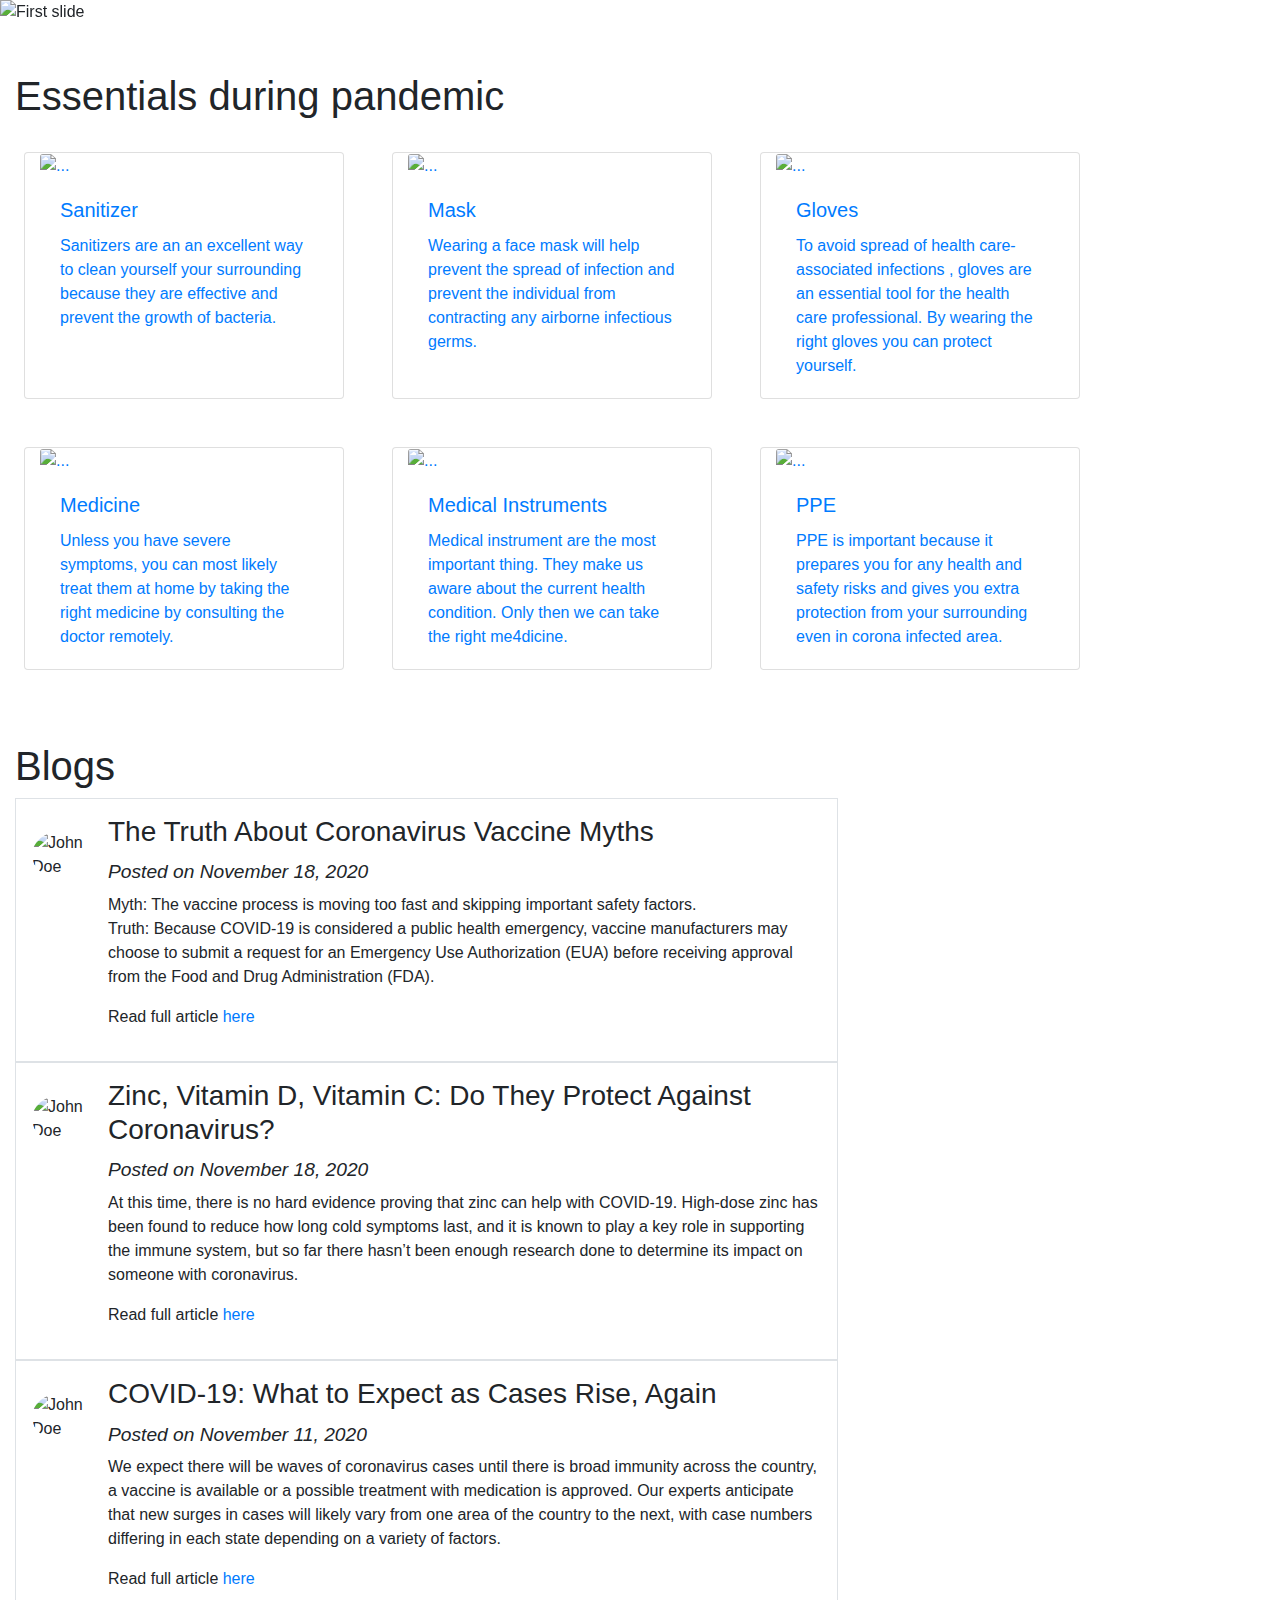
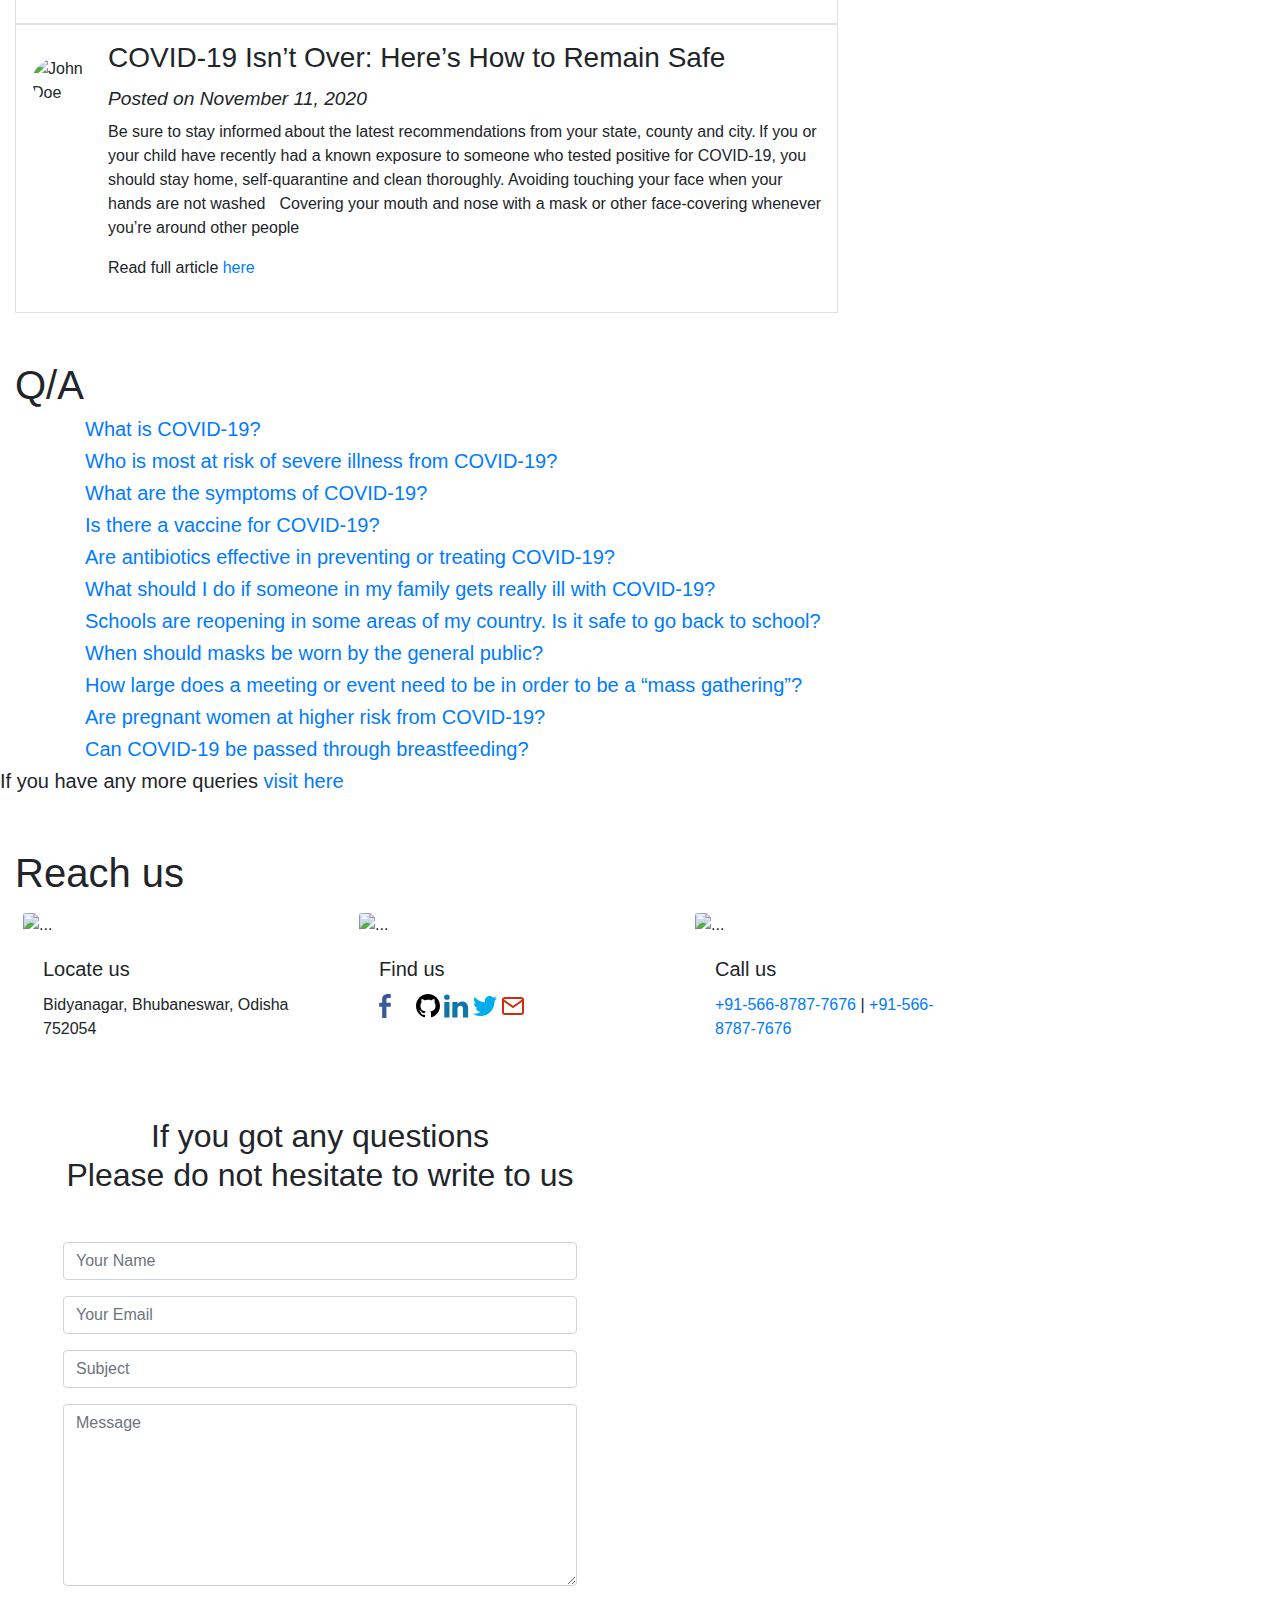
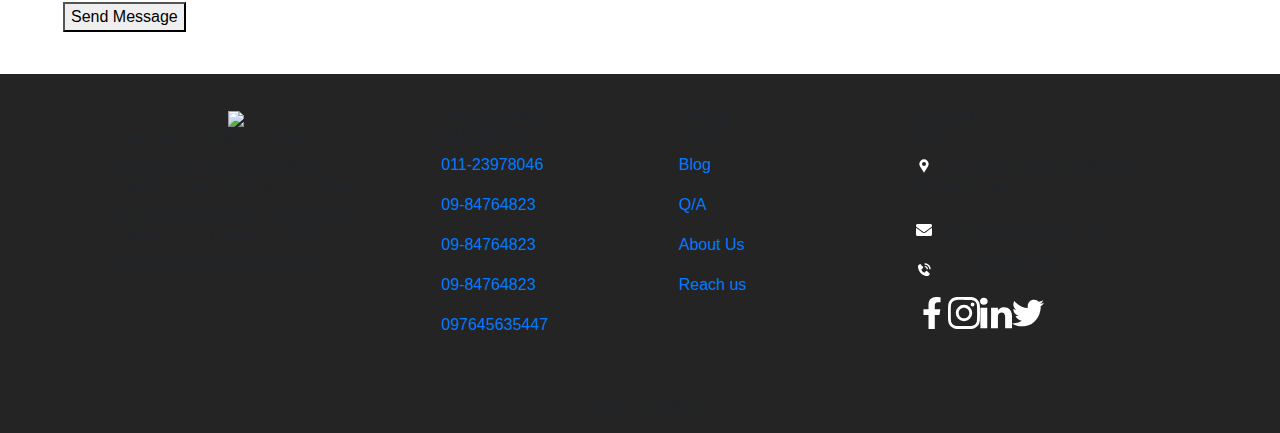
==== index.html @ f28271cd "made a few changes" ====
<!DOCTYPE html>
<html lang="en">
<head>
    <meta charset="UTF-8">
    <meta name="viewport" content="width=device-width, initial-scale=1.0">
    <title>Zenkins</title>
    <link rel="icon" href="img/titleimage.png">
    <link rel="stylesheet" href="css/style.css">
    <!-- <link rel="stylesheet" href="https://maxcdn.bootstrapcdn.com/bootstrap/3.4.1/css/bootstrap.min.css">-->
  <script src="https://ajax.googleapis.com/ajax/libs/jquery/3.5.1/jquery.min.js"></script>
  <!-- <script src="https://maxcdn.bootstrapcdn.com/bootstrap/3.4.1/js/bootstrap.min.js"></script>  -->
  <link rel="stylesheet" href="https://stackpath.bootstrapcdn.com/bootstrap/4.3.1/css/bootstrap.min.css" integrity="sha384-ggOyR0iXCbMQv3Xipma34MD+dH/1fQ784/j6cY/iJTQUOhcWr7x9JvoRxT2MZw1T" crossorigin="anonymous">
<script src="https://stackpath.bootstrapcdn.com/bootstrap/4.3.1/js/bootstrap.min.js" integrity="sha384-JjSmVgyd0p3pXB1rRibZUAYoIIy6OrQ6VrjIEaFf/nJGzIxFDsf4x0xIM+B07jRM" crossorigin="anonymous"></script>
<script src="js/app.js"></script>
<link rel="stylesheet" href="https://maxcdn.bootstrapcdn.com/font-awesome/4.5.0/css/font-awesome.min.css">
</head>
<body>
  
  <nav class="navbar navbar-expand-lg navbar-dark fixed-top">
    <div class="container">
      <a class="navbar-brand" href="index.html">
            <img src="img/logo.png" alt="">
          </a>
      <button class="navbar-toggler" type="button" data-toggle="collapse" data-target="#navbarResponsive" aria-controls="navbarResponsive" aria-expanded="false" aria-label="Toggle navigation">
            <span class="navbar-toggler-icon"></span>
          </button>
      <div class="collapse navbar-collapse" id="navbarResponsive">
        <ul class="navbar-nav ml-auto">
          
          
          
          <li class="dropdown nav-item">
            <a class="dropdown-toggle nav-link" data-toggle="dropdown" href="#">Essentials
            <span class="caret"></span></a>
            <ul class="dropdown-menu">
              <li><a href="sanitizer.html">Sanitizer</a></li>
              <li><a href="mask.html">Mask</a></li>
              <li><a href="gloves.html">Gloves</a></li>
              <li><a href="medicines.html">Medicines</a></li>
              <li><a href="instruments.html">Medical Instrument</a></li>
              <li><a href="ppe.html">PPE Kit</a></li>
            </ul>
          </li>
          <li class="nav-item">
            <a class="nav-link" href="index.html#blog">Blogs</a>
          </li>
          <li class="nav-item">
            <a class="nav-link" href="index.html#qna">Q/A</a>
          </li>
          <li class="nav-item ">
            <a class="nav-link" href="about.html">About us
                  
            </a>
          </li>
          <li class="nav-item">
            <a class="nav-link" href="index.html#reachus">Reach us</a>
          </li>
        </ul>
      </div>
    </div>
  </nav>

    <section class="">
        
        <div id="carouselExampleIndicators" class="carousel slide" data-ride="carousel">
            <ol class="carousel-indicators">
              <li data-target="#carouselExampleIndicators" data-slide-to="0" class="active"></li>
              <li data-target="#carouselExampleIndicators" data-slide-to="1"></li>
              <li data-target="#carouselExampleIndicators" data-slide-to="2"></li>
            </ol>
            <div class="carousel-inner">
              <div class="carousel-item active">
                <img class="d-block w-100" src="img/banner1.jpg" alt="First slide">
               
              </div>
              <div class="carousel-item">
                <img class="d-block w-100" src="img/banner2.jpg" alt="Second slide">
               
              </div>
              <div class="carousel-item">
                <img class="d-block w-100" src="img/banner3.jpg" alt="Third slide">
               
              </div>
            </div>
            <a class="carousel-control-prev" href="#carouselExampleIndicators" role="button" data-slide="prev">
              <span class="carousel-control-prev-icon" aria-hidden="true"></span>
              <span class="sr-only">Previous</span>
            </a>
            <a class="carousel-control-next" href="#carouselExampleIndicators" role="button" data-slide="next">
              <span class="carousel-control-next-icon" aria-hidden="true"></span>
              <span class="sr-only">Next</span>
            </a>
          </div></section>

          <section class=" my-5" id="essentials">
      
              
            <div class="col-xl-12">
                <h1 class="heading">Essentials during pandemic</h1>
            
            <div class="row">
              
        <div class="card col-xl-3 col-xs-4 col-md-4 col-lg-3 m-4">
          <a href="sanitizer.html">
          <img
            src="img/sanitizer.jpg"
            class="card-img-top"
            alt="..."
          />
          <div class="card-body">
            <h5 class="card-title">Sanitizer</h5>
            <p class="card-text">
             Sanitizers are an an excellent way to clean yourself  your surrounding because they are effective and prevent the growth of bacteria. 
            </p>
          </div>
        </a>
        </div>
        <div class="card col-xl-3 col-xs-4 col-md-4 col-lg-3 m-4">
          <a href="mask.html">
          <img
            src="img/mask.jpg"
            class="card-img-top"
            alt="..."
          />
          <div class="card-body">
            <h5 class="card-title">Mask</h5>
            <p class="card-text">
              Wearing a face mask will help prevent the spread of infection and prevent the individual from contracting any airborne infectious germs. 
            </p>
          </div>
        </a>
        </div>
        <div class="card col-xl-3 col-xs-4 col-md-4 col-lg-3  m-4">
          <a href="gloves.html">
          <img
            src="img/gloves.jpg"
            class="card-img-top"
            alt="..."
          />
          <div class="card-body">
            <h5 class="card-title">Gloves</h5>
            <p class="card-text">
              To avoid spread of health care-associated infections , gloves are an essential tool for the health care professional. By wearing the right gloves you can protect yourself.
            </p>
          </div>
        </a>
        </div>
        
        <div class="card col-xl-3 col-xs-4 col-md-4 col-lg-3 m-4">
          <a href="medicines.html">
          <img
            src="img/medicines.png"
            class="card-img-top"
            alt="..."
          />
          <div class="card-body">
            <h5 class="card-title">Medicine</h5>
            <p class="card-text">
              Unless you have severe symptoms, you can most likely treat them at home by taking the right medicine by consulting the doctor remotely.
            </p>
          </div>
        </a>
        </div> 
        <div class="card col-xl-3 col-xs-4 col-md-4 col-lg-3 m-4">
          <a href="instruments.html">
          <img
            src="img/instrument.jpg"
            class="card-img-top"
            alt="..."
          />
          <div class="card-body">
            <h5 class="card-title">Medical Instruments</h5>
            <p class="card-text">
            Medical instrument are the most important thing. They make us aware about the current health condition. Only then we can take the right me4dicine.
            </p>
          </div>
        </a>
        </div>
        <div class="card col-xl-3 col-xs-4 col-md-4 col-lg-3 m-4">
          <a href="ppe.html">
          <img
            src="img/ppe.jpg"
            class="card-img-top"
            alt="..."
          />
          <div class="card-body">
            <h5 class="card-title">PPE</h5>
            <p class="card-text">
              PPE is important because it prepares you for any health and safety risks and gives you extra protection from your surrounding even in corona infected area.
            </p>
          </div>
        </a>
        </div>



</div>

    </div>
</section>

<section class="mt-5 mb-5" id="blog">
  <div class="col-xl-12">
    <h1 class="heading">Blogs</h1>

<div class="row">
       <div class="col-xl-8  gapp">
        <div class="media border p-3">
          <img src="img/blog1.jpg" alt="John Doe" class="mr-3 mt-3 rounded-circle" style="width:60px;">
          <div class="media-body">
            <h3>The Truth About Coronavirus Vaccine Myths</h3>
            <h4> <small><i>Posted on November 18, 2020</i></small></h4>
            <p>Myth: The vaccine process is moving too fast and skipping important safety factors. <br>

              Truth: Because COVID-19 is considered a public health emergency, vaccine manufacturers may choose to submit a request for an Emergency Use Authorization (EUA) before receiving approval from the Food and Drug Administration (FDA). </p> 
            <p>Read full article <a class="visithere" href="https://www.adventhealth.com/coronavirus-resource-hub/blog/truth-about-coronavirus-vaccine-myths" target="_blank" > here</a></p>
          </div>
        </div>
       </div>
       <div class="col-xl-8  gapp">
        <div class="media border p-3">
          <img src="img/blog2.jpg" alt="John Doe" class="mr-3 mt-3 rounded-circle" style="width:60px;">
          <div class="media-body">
            <h3>Zinc, Vitamin D, Vitamin C: Do They Protect Against Coronavirus?</h3>
            <h4> <small><i>Posted on November 18, 2020</i></small></h4>
            <p>At this time, there is no hard evidence proving that zinc can help with COVID-19. High-dose zinc has been found to reduce how long cold symptoms last, and it is known to play a key role in supporting the immune system, but so far there hasn’t been enough research done to determine its impact on someone with coronavirus.  </p>
            <p>Read full article <a class="visithere" href="https://www.adventhealth.com/coronavirus-resource-hub/blog/zinc-vitamin-d-vitamin-c-do-they-protect-against-coronavirus" target="_blank" > here</a></p>
          </div>
        </div>
       </div>
       
       <div class="col-xl-8  gapp">
        <div class="media border p-3">
          <img src="img/blog3.jpg" alt="John Doe" class="mr-3 mt-3 rounded-circle" style="width:60px;">
          <div class="media-body">
            <h3>COVID-19: What to Expect as Cases Rise, Again</h3>
            <h4> <small><i>Posted on November 11, 2020</i></small></h4>
            <p>We expect there will be waves of coronavirus cases until there is broad immunity across the country, a vaccine is available or a possible treatment with medication is approved. Our experts anticipate that new surges in cases will likely vary from one area of the country to the next, with case numbers differing in each state depending on a variety of factors.  </p>
            <p>Read full article <a class="visithere" href="https://www.adventhealth.com/coronavirus-resource-hub/blog/covid-19-what-expect-cases-rise-again" target="_blank" > here</a></p>
          </div>
        </div>
       </div>
       <div class="col-xl-8  gapp">
        <div class="media border p-3">
          <img src="img/blog4.jpg" alt="John Doe" class="mr-3 mt-3 rounded-circle" style="width:60px;">
          <div class="media-body">
            <h3>COVID-19 Isn’t Over: Here’s How to Remain Safe</h3>
            <h4> <small><i>Posted on November 11, 2020</i></small></h4>
            <p>Be sure to stay informed about the latest recommendations from your state, county and city. If you or your child have recently had a known exposure to someone who tested positive for COVID-19, you should stay home, self-quarantine and clean thoroughly. Avoiding touching your face when your hands are not washed    

              Covering your mouth and nose with a mask or other face-covering whenever you’re around other people   </p>
            <p>Read full article <a class="visithere" href="https://www.adventhealth.com/coronavirus-resource-hub/blog/covid-19-isnt-over-heres-how-remain-safe" target="_blank" > here</a></p>
          </div>
        </div>
       </div>
  
 
 

</div>

</div>

</section>
<section class="mt-5 mb-5 qa" id="qna">
  <div class="col-xl-12">
    <h1 class="heading">Q/A</h1>
    <div class="row">
      <div class="container">
        <div class="panel-group" id="accordion">

          <div class="panel panel-default">
            <a data-toggle="collapse" data-parent="#accordion" href="#collapse1">
            <div class="panel-heading">
              <h5 class="panel-title">
                What is COVID-19?
              </h5>
            </div>
          </a>
            <div id="collapse1" class="panel-collapse collapse in">
              <div class="panel-body"><p>COVID-19 is the disease caused by a new coronavirus called SARS-CoV-2.  WHO first learned of this new virus on 31 December 2019, following a report of a cluster of cases of ‘viral pneumonia’ in Wuhan, People’s Republic of China.</p></div>
            </div>
          </div>

          <div class="panel panel-default">
            <a data-toggle="collapse" data-parent="#accordion" href="#collapse2">
            <div class="panel-heading">
              <h5 class="panel-title">
                Who is most at risk of severe illness from COVID-19?
              </h5>
            </div>
          </a>
            <div id="collapse2" class="panel-collapse collapse">
              <div class="panel-body"><p>People aged 60 years and over, and those with underlying medical problems like high blood pressure, heart and lung problems, diabetes, obesity or cancer, are at higher risk of developing serious illness.
                <br> However, anyone can get sick with COVID-19 and become seriously ill or die at any age. </p> </div>
            </div>
          </div>

          <div class="panel panel-default">
            <a data-toggle="collapse" data-parent="#accordion" href="#collapse3">
            <div class="panel-heading">
              <h5 class="panel-title">
                What are the symptoms of COVID-19?
              </h5>
            </div>
          </a>
            <div id="collapse3" class="panel-collapse collapse">
              <div class="panel-body"><p>The most common symptoms of COVID-19 are:Fever,Dry cough and Fatigue </p> 
                <p>  Other symptoms that are less common and may affect some patients include:
                Loss of taste or smell, 
                Nasal congestion, 
                Conjunctivitis (also known as red eyes), 
                Sore throat, 
                Headache, 
                Muscle or joint pain, 
                Different types of skin rash, 
                Nausea or vomiting, 
                Diarrhea, 
                Chills or dizziness. </p> 
                <p>  Symptoms of severe COVID‐19 disease include:
                 Shortness of breath,
                Loss of appetite,
                Confusion,
                Persistent pain or pressure in the chest,
                High temperature (above 38 °C).</p> 
                <p> People of all ages who experience fever and/or cough associated with difficulty breathing or shortness of breath, chest pain or pressure, or loss of speech or movement should seek medical care immediately. If possible, call your health care provider, hotline or health facility first, so you can be directed to the right clinic.</p></div>
            </div>
          </div>

          <div class="panel panel-default">
            <a data-toggle="collapse" data-parent="#accordion" href="#collapse4">
            <div class="panel-heading">
              <h5 class="panel-title">
                Is there a vaccine for COVID-19?

              </h5>
            </div>
          </a>
            <div id="collapse4" class="panel-collapse collapse">
              <div class="panel-body"><p>Not yet. Many potential vaccines for COVID-19 are being studied, and several large clinical trials may report results
                 later this year. If a vaccine is proven safe and effective, it must be approved by national regulators, manufactured, and distributed.
                  WHO is working with partners around the world to help coordinate key steps in this process. WHO is working through the ACT-Accelerator to facilitate equitable access to a safe and effective vaccine for the billions of people who will need it, once it is available.</p></div>
            </div>
          </div>

          <div class="panel panel-default">
            <a data-toggle="collapse" data-parent="#accordion" href="#collapse5">
            <div class="panel-heading">
              <h5 class="panel-title">
                Are antibiotics effective in preventing or treating COVID-19?
              </h5>
            </div>
          </a>
            <div id="collapse5" class="panel-collapse collapse">
              <div class="panel-body">  <p>Antibiotics do not work against viruses; they only work on bacterial infections.
                 COVID-19 is caused by a virus, so antibiotics do not work. Antibiotics should not be used as a means of prevention or treatment of COVID-19.</p> 

               <p>In hospitals, physicians will sometimes use antibiotics to prevent or treat secondary bacterial infections which can be
                  a complication of COVID-19 in severely ill patients. They should only be used as directed by a physician to treat a bacterial infection.</p></div>
            </div>
          </div>

          <div class="panel panel-default">
            <a data-toggle="collapse" data-parent="#accordion" href="#collapse6">
            <div class="panel-heading">
              <h5 class="panel-title">
                What should I do if someone in my family gets really ill with COVID-19?
              </h5>
            </div>
          </a>
            <div id="collapse6" class="panel-collapse collapse">
              <div class="panel-body"><p>
                Seek medical care, if members of your family get seriously ill.  If possible, either you or an adult should phone the local or national COVID-19 
                emergency number for advice on where and how you could get care. If your family member is confirmed as having COVID-19, you must be prepared that
                 you and other known contacts will need to monitor your symptoms,
                 and continue to self-quarantine for 14 days, even if you feel healthy.
              </p></div>
            </div>
          </div>

          <div class="panel panel-default">
            <a data-toggle="collapse" data-parent="#accordion" href="#collapse11">
            <div class="panel-heading">
              <h5 class="panel-title">
                Schools are reopening in some areas of my country. Is it safe to go back to school?
              </h5>
            </div>
          </a>
            <div id="collapse11" class="panel-collapse collapse">
              <div class="panel-body"><p>
                A decision to reopen schools in every country and area is made based on careful assessment of the situation, with consensus among all the key parties involved, including the health and education policy-makers, teachers and other school staff, parents and health and community workers. In addition, the reopening of schools are carefully planned and prepared, with all necessary measures in place to protect the safety and health of everyone in the school community. </p>

                <p>Therefore, if your school reopens, you should feel assured it is safe for you to go back to school – provided that you strictly follow the guidelines and rules that will be provided by your school. </p>

                  <p>Of course, if you have any concerns with going back to school, do not hesitate to speak out to your teachers and parents or guardians. 
              </p></div>
            </div>
          </div>
          <div class="panel panel-default">
            <a data-toggle="collapse" data-parent="#accordion" href="#collapse7">
            <div class="panel-heading">
              <h5 class="panel-title">
                When should masks be worn by the general public?
              </h5>
            </div>
          </a>
            <div id="collapse7" class="panel-collapse collapse">
              <div class="panel-body"><p>Within wider environments where the virus is spreading, masks should be worn by the general public in settings where it is not possible to maintain at least 1 meter from others. Examples of these settings include indoor locations that are crowded and have poor ventilation, public transport and places of high population density – among others. </p>
              </div>
            </div>
          </div>
          <div class="panel panel-default">
            <a data-toggle="collapse" data-parent="#accordion" href="#collapse8">
            <div class="panel-heading">
              <h5 class="panel-title">
                How large does a meeting or event need to be in order to be a “mass gathering”?
              </h5>
            </div>
          </a>
            <div id="collapse8" class="panel-collapse collapse">
              <div class="panel-body"><p>High profile international sporting events such as the Olympics or World Cups as well as international religious
                 events such as the Hajj count as mass gatherings. However, lower profile conferences and events can also meet WHO’s definition of a mass 
                 gathering. An event counts as a “mass gatherings” if the number of people it brings together is so large that it has the potential to 
                 strain the planning and response resources of the health system in the community where it takes place. You need to consider the location 
                 and duration of the event as well as the number of participants. For example, if the event takes place over several days in a small island 
                 state where the capacity of the health system is quite limited then even an event with just a few thousand participants could place a big 
                 strain on the health system and then be considered a “mass gathering” event. Conversely, if the event is held in a big city in a country 
                 with a large, well-resourced health system and lasts just a few hours, the event may not constitute a “mass gathering” event. </p></div>
            </div>
          </div>
          <div class="panel panel-default">
            <a data-toggle="collapse" data-parent="#accordion" href="#collapse9">
            <div class="panel-heading">
              <h5 class="panel-title">
                Are pregnant women at higher risk from COVID-19?
              </h5>
            </div>
          </a>
            <div id="collapse9" class="panel-collapse collapse">
              <div class="panel-body"><p> Pregnant women or recently pregnant women who are  older, overweight, and have pre-existing medical conditions such as hypertension and diabetes seem to have an increased  risk of developing severe COVID-19. When pregnant women develop severe disease, they also seem to more often require care in intensive care units than non-pregnant women of reproductive age.</p></div>
            </div>
          </div>
          <div class="panel panel-default">
            <a data-toggle="collapse" data-parent="#accordion" href="#collapse10">
            <div class="panel-heading">
              <h5 class="panel-title">
                Can COVID-19 be passed through breastfeeding?

              </h5>
            </div>
          </a>
            <div id="collapse10" class="panel-collapse collapse">
              <div class="panel-body"><p>Transmission of active COVID-19 (virus that can cause infection) through breast milk and breastfeeding has not been detected to date. There is no reason to avoid or stop breastfeeding.</p></div>
            </div>
          </div>




        </div> 
      </div>
      <h5>If you have any more queries <a class="visithere" href="https://www.who.int/emergencies/diseases/novel-coronavirus-2019/question-and-answers-hub" target="_blank">visit here</a></h5>
    </div>
</div>

</section>
<section class="mt-5 mb-5" id="reachus">
  <div class="col-xl-12">
    <h1 class="heading">Reach us</h1>

<div class="row">
       
  <div class=" col-xl-3 col-xs-4 col-md-4 col-lg-3 m-2">
   
    <img
    src="img/map.png"
    class="card-img-top"
    alt="..."
  />
    <div class="card-body">
      <h5 class="card-title">Locate us</h5>
      <p class="card-text">
        Bidyanagar,  Bhubaneswar, Odisha 752054
      </p>
    </div>
  
  </div>
  <div class="col-xl-3 col-xs-4 col-md-4 col-lg-3 m-2">
    
    <img
      src="img/network.png"
      class="card-img-top"
      alt="..."
    />
    <div class="card-body ">
      <h5 class="card-title">Find us</h5>
      <p class="card-text social ">
      <a href=""> <svg xmlns="http://www.w3.org/2000/svg" xmlns:xlink="http://www.w3.org/1999/xlink" aria-hidden="true" focusable="false" width="0.75em" height="1.5em" style="-ms-transform: rotate(360deg); -webkit-transform: rotate(360deg); transform: rotate(360deg);" preserveAspectRatio="xMidYMid meet" viewBox="0 0 486.037 1000"><path d="M124.074 1000V530.771H0V361.826h124.074V217.525C124.074 104.132 197.365 0 366.243 0C434.619 0 485.18 6.555 485.18 6.555l-3.984 157.766s-51.564-.502-107.833-.502c-60.9 0-70.657 28.065-70.657 74.646v123.361h183.331l-7.977 168.945H302.706V1000H124.074" fill="#3b5998"/></svg>
       <a href=""><svg xmlns="http://www.w3.org/2000/svg" xmlns:xlink="http://www.w3.org/1999/xlink" aria-hidden="true" focusable="false" width="1em" height="1em" style="-ms-transform: rotate(360deg); -webkit-transform: rotate(360deg); transform: rotate(360deg);" preserveAspectRatio="xMidYMid meet" viewBox="0 0 24 24"><path d="M17.472 14.382c-.297-.149-1.758-.867-2.03-.967c-.273-.099-.471-.148-.67.15c-.197.297-.767.966-.94 1.164c-.173.199-.347.223-.644.075c-.297-.15-1.255-.463-2.39-1.475c-.883-.788-1.48-1.761-1.653-2.059c-.173-.297-.018-.458.13-.606c.134-.133.298-.347.446-.52c.149-.174.198-.298.298-.497c.099-.198.05-.371-.025-.52c-.075-.149-.669-1.612-.916-2.207c-.242-.579-.487-.5-.669-.51a12.8 12.8 0 0 0-.57-.01c-.198 0-.52.074-.792.372c-.272.297-1.04 1.016-1.04 2.479c0 1.462 1.065 2.875 1.213 3.074c.149.198 2.096 3.2 5.077 4.487c.709.306 1.262.489 1.694.625c.712.227 1.36.195 1.871.118c.571-.085 1.758-.719 2.006-1.413c.248-.694.248-1.289.173-1.413c-.074-.124-.272-.198-.57-.347m-5.421 7.403h-.004a9.87 9.87 0 0 1-5.031-1.378l-.361-.214l-3.741.982l.998-3.648l-.235-.374a9.86 9.86 0 0 1-1.51-5.26c.001-5.45 4.436-9.884 9.888-9.884c2.64 0 5.122 1.03 6.988 2.898a9.825 9.825 0 0 1 2.893 6.994c-.003 5.45-4.437 9.884-9.885 9.884m8.413-18.297A11.815 11.815 0 0 0 12.05 0C5.495 0 .16 5.335.157 11.892c0 2.096.547 4.142 1.588 5.945L.057 24l6.305-1.654a11.882 11.882 0 0 0 5.683 1.448h.005c6.554 0 11.89-5.335 11.893-11.893a11.821 11.821 0 0 0-3.48-8.413z" fill="white"/></svg></a> </a>
       <a href=""> <svg xmlns="http://www.w3.org/2000/svg" xmlns:xlink="http://www.w3.org/1999/xlink" aria-hidden="true" focusable="false" width="1.5em" height="1.5em" style="-ms-transform: rotate(360deg); -webkit-transform: rotate(360deg); transform: rotate(360deg);" preserveAspectRatio="xMidYMid meet" viewBox="0 0 64 64"><path fill="black" d="M32 0C14 0 0 14 0 32c0 21 19 30 22 30c2 0 2-1 2-2v-5c-7 2-10-2-11-5c0 0 0-1-2-3c-1-1-5-3-1-3c3 0 5 4 5 4c3 4 7 3 9 2c0-2 2-4 2-4c-8-1-14-4-14-15c0-4 1-7 3-9c0 0-2-4 0-9c0 0 5 0 9 4c3-2 13-2 16 0c4-4 9-4 9-4c2 7 0 9 0 9c2 2 3 5 3 9c0 11-7 14-14 15c1 1 2 3 2 6v8c0 1 0 2 2 2c3 0 22-9 22-30C64 14 50 0 32 0z"/></svg></a> 
       <a href=""> <svg xmlns="http://www.w3.org/2000/svg" xmlns:xlink="http://www.w3.org/1999/xlink" aria-hidden="true" focusable="false" width="1.51em" height="1.5em" style="-ms-transform: rotate(360deg); -webkit-transform: rotate(360deg); transform: rotate(360deg);" preserveAspectRatio="xMidYMid meet" viewBox="0 0 1046.16 1000"><path d="M237.485 1000V325.301H13.229V1000h224.256zM125.386 233.127c78.202 0 126.879-51.809 126.879-116.553C250.808 50.37 203.591-.001 126.87-.001C50.161-.001-.002 50.371-.002 116.574c0 64.747 48.665 116.553 123.924 116.553h1.457zM361.61 1000h224.256V623.215c0-20.165 1.457-40.309 7.379-54.724c16.212-40.289 53.111-82.017 115.06-82.017c81.149 0 113.613 61.872 113.613 152.572v360.949h224.242V613.129c0-207.241-110.636-303.668-258.183-303.668c-120.977 0-174.094 67.622-203.603 113.679h1.497v-97.853H361.615c2.943 63.31 0 674.699 0 674.699z" fill="#0e76a8"/></svg></a> 
       <a href=""><svg xmlns="http://www.w3.org/2000/svg" xmlns:xlink="http://www.w3.org/1999/xlink" aria-hidden="true" focusable="false" width="1.5em" height="1.5em" style="-ms-transform: rotate(360deg); -webkit-transform: rotate(360deg); transform: rotate(360deg);" preserveAspectRatio="xMidYMid meet" viewBox="0 0 1200 1200"><path d="M1200 216.995c-8.026 16.946-22.966 38.351-44.816 64.214s-48.828 48.606-80.937 68.227c.893 7.136 1.562 13.824 2.007 20.067c3.463 96.12-19.561 195.847-51.505 278.93c-61.918 154.473-156.795 278.795-292.308 363.21c-141.314 81.058-305.892 98.298-457.525 83.612C174.25 1083.694 75.033 1050.822 0 988.901c137.233 16.404 265.305-30.28 366.555-105.687c-112.472 2.847-194.191-78.514-232.775-172.575c17.393 4.559 35.588 4.009 52.174 2.677c20.416-1.918 39.796-3.833 58.863-8.026c-71.717-23.139-134.469-65.675-167.224-129.767c-19.213-40.61-27.888-79.282-28.093-123.077c33.605 17.693 74.028 34.937 111.037 33.444c-55.892-47.347-100.7-107.857-109.03-177.258c-5.259-57.866 9.221-110.688 30.101-159.866c83.607 91.885 177.415 167.502 285.618 214.047c73.998 30.302 147.786 46.507 224.081 46.822c-8.807-68.145-1.959-134.05 30.101-189.967c37.73-60.118 92.778-94.998 154.516-112.375c88.337-22.652 174.496 9.345 228.763 70.903c58.521-6.321 114.58-32.283 159.197-58.863c-18.958 57.41-55.874 114.492-109.699 141.806c51.247-9.488 100.149-24.659 145.815-44.144z" fill="#00acee"/></svg></a>  
       <a href=""><svg xmlns="http://www.w3.org/2000/svg" xmlns:xlink="http://www.w3.org/1999/xlink" aria-hidden="true" focusable="false" width="1.5em" height="1.5em" style="-ms-transform: rotate(360deg); -webkit-transform: rotate(360deg); transform: rotate(360deg);" preserveAspectRatio="xMidYMid meet" viewBox="0 0 24 24"><g fill="none" stroke="#CB2D0D" stroke-width="2" stroke-linecap="round" stroke-linejoin="round"><path d="M4 4h16c1.1 0 2 .9 2 2v12c0 1.1-.9 2-2 2H4c-1.1 0-2-.9-2-2V6c0-1.1.9-2 2-2z"/><path d="M22 6l-10 7L2 6"/></g></svg></a>  
      </p>
    </div>
 
  </div>
 
 
  <div class="col-xl-3 col-xs-4 col-md-4 col-lg-3 m-2">

    <img
      src="img/call.png"
      class="card-img-top"
      alt="..."
    />
    <div class="card-body">
      <h5 class="card-title">Call us</h5>
      <p class="card-text text-align-center">
       <a href="tel:5551234567" class="visithere">+91-566-8787-7676</a> | <a href="tel:5551234567" class="visithere">+91-566-8787-7676</a> 
      </p>
    </div>

  </div>
</div>

</div>

</section>
<section style="overflow: hidden;  ">
  <div class="col-xl-12">  
<div class="container-fluid px-0">
  <div class="row d-flex block-9  mb-0">
    <div class="col-md-12 mb-md-0 col-lg-6 justify-content-left mx-0">
     
      <form action="#" class=" pr-5 pl-5  contact-form">
        <h2 class="text-center mb-5">If you got any questions <br>Please do not hesitate to write to us</h2>
      <div class="form-group">
        <input type="text" class="form-control" placeholder="Your Name">
      </div>
      <div class="form-group">
        <input type="text" class="form-control" placeholder="Your Email">
      </div>
      <div class="form-group">
        <input type="text" class="form-control" placeholder="Subject">
      </div>
      <div class="form-group">
        <textarea name="" id="" cols="30" rows="7" class="form-control" placeholder="Message"></textarea>
      </div>
      <div class="form-group">
        <button class="mybut" type="submit" class="btn button py-3 px-5"> Send Message</button>
      </div>
    </form>
    </div> 
    <div class="col-md-12 col-lg-6 align-self-stretch justify-content-right">
      <div id="map"><iframe src="https://www.google.com/maps/embed?pb=!1m18!1m12!1m3!1d3743.953205412001!2d85.73360411478023!3d20.219265486442463!2m3!1f0!2f0!3f0!3m2!1i1024!2i768!4f13.1!3m3!1m2!1s0x3a19a8fa59ac3c81%3A0xc81fc475faa77274!2sC.%20V.%20Raman%20Global%20University!5e0!3m2!1sen!2sin!4v1606483684934!5m2!1sen!2sin" width="670" height="550" frameborder="0" style="border:0;" allowfullscreen="" aria-hidden="false" tabindex="0"></iframe></div>
     </div>
     </div>
       
       
     
</div>
</div>
  </section>
        <footer class="myfooter pt-3" style="background-color: #242424;">
        
          
            <!-- Footer Links -->
          <div class="container text-center text-md-left">
        
            <!-- Grid row -->
            <div class="row mt-3">
        
              <!-- Grid column -->
              <div class="col-md-3 col-lg-4 col-xl-3 mx-auto mb-4">
                <!-- Content -->
                <div style="text-align: center;"><img src="img/logo.png" style="height: 80px;"></div>
                <p>Lorem ipsum dolor sit amet consectetur, adipisicing elit. Ea doloribus libero quas illo, provident hic nam esse dolore a quibusdam, dolorem error facere sit similique quaerat ullam officia eaque in?</p>
        
              </div>
              <!-- Grid column -->
        
              <!-- Grid column -->
              <div class="col-md-2 col-lg-2 col-xl-2 mx-auto mb-4">
        
                <!-- Links -->
                <h6 class="text-uppercase font-weight-bold">Emergency <br> Numbers</h6>
         
                <p>
                  <a href="tel:011-23978046" title="corona helpline">011-23978046</a>
                  <p>
                    <a href="09-84764823" title="helpline">09-84764823</a> 
                 </p>
                 <p>
                  <a href="09-84764823" title="helpline">09-84764823</a> 
               </p>
               
                <p>
                  <a href="09-84764823" title="helpline">09-84764823</a> 
               </p>
                <p>
                  <a href="tel:097645635447" title="corona helpline">097645635447</a>    
              </p>
        
              </div>
              <!-- Grid column -->
        
              <!-- Grid column -->
              <div class="col-md-3 col-lg-2 col-xl-2 mx-auto mb-4">
        
                <!-- Links -->
                <h6 class="text-uppercase font-weight-bold"> Quick <br> Links   </h6>
               
               
                <p>
                  <a href="index.html#blog">Blog</a>
                </p>
                
                <p>
                  <a href="index.html#qna"> Q/A</a>
                </p>
                
                <p>
                  <a href="about.html">About Us</a>
                </p>
                <p>
                  <a href="index.html#reachus">Reach us</a>
                </p>
              </div>
              <!-- Grid column -->
        
              <!-- Grid column -->
              <div class="col-md-4 col-lg-3 col-xl-3 mx-auto mb-md-0 mb-4">
        
                <!-- Links -->
                <h6 class="text-uppercase font-weight-bold">Reach <br> Us</h6>
               
                <p>
                  <span class=" mr-0"><svg xmlns="http://www.w3.org/2000/svg" xmlns:xlink="http://www.w3.org/1999/xlink" aria-hidden="true" focusable="false" width="1em" height="1em" style="-ms-transform: rotate(360deg); -webkit-transform: rotate(360deg); transform: rotate(360deg);" preserveAspectRatio="xMidYMid meet" viewBox="0 0 24 24"><path d="M19 9A7 7 0 1 0 5 9c0 1.387.41 2.677 1.105 3.765h-.008C8.457 16.46 12 22 12 22l5.903-9.235h-.007A6.98 6.98 0 0 0 19 9zm-7 3a3 3 0 1 1 0-6a3 3 0 0 1 0 6z" fill="white"/></svg></span> CV Raman Global University, Bhubaneswar</p>
                <p>
                  <span class="mr-2"><svg xmlns="http://www.w3.org/2000/svg" xmlns:xlink="http://www.w3.org/1999/xlink" aria-hidden="true" focusable="false" width="1em" height="1em" style="-ms-transform: rotate(360deg); -webkit-transform: rotate(360deg); transform: rotate(360deg);" preserveAspectRatio="xMidYMid meet" viewBox="0 0 512 512"><path d="M502.3 190.8c3.9-3.1 9.7-.2 9.7 4.7V400c0 26.5-21.5 48-48 48H48c-26.5 0-48-21.5-48-48V195.6c0-5 5.7-7.8 9.7-4.7c22.4 17.4 52.1 39.5 154.1 113.6c21.1 15.4 56.7 47.8 92.2 47.6c35.7.3 72-32.8 92.3-47.6c102-74.1 131.6-96.3 154-113.7zM256 320c23.2.4 56.6-29.2 73.4-41.4c132.7-96.3 142.8-104.7 173.4-128.7c5.8-4.5 9.2-11.5 9.2-18.9v-19c0-26.5-21.5-48-48-48H48C21.5 64 0 85.5 0 112v19c0 7.4 3.4 14.3 9.2 18.9c30.6 23.9 40.7 32.4 173.4 128.7c16.8 12.2 50.2 41.8 73.4 41.4z" fill="white"/></svg></span>zenkins@example.com</p>
                <p>
                  <span class=" mr-0"><svg xmlns="http://www.w3.org/2000/svg" xmlns:xlink="http://www.w3.org/1999/xlink" aria-hidden="true" focusable="false" width="1em" height="1em" style="-ms-transform: rotate(360deg); -webkit-transform: rotate(360deg); transform: rotate(360deg);" preserveAspectRatio="xMidYMid meet" viewBox="0 0 24 24"><path d="M20 10.999h2C22 5.869 18.127 2 12.99 2v2C17.052 4 20 6.943 20 10.999z" fill="white"/><path d="M13 8c2.103 0 3 .897 3 3h2c0-3.225-1.775-5-5-5v2zm3.422 5.443a1.001 1.001 0 0 0-1.391.043l-2.393 2.461c-.576-.11-1.734-.471-2.926-1.66c-1.192-1.193-1.553-2.354-1.66-2.926l2.459-2.394a1 1 0 0 0 .043-1.391L6.859 3.513a1 1 0 0 0-1.391-.087l-2.17 1.861a1 1 0 0 0-.29.649c-.015.25-.301 6.172 4.291 10.766C11.305 20.707 16.323 21 17.705 21c.202 0 .326-.006.359-.008a.992.992 0 0 0 .648-.291l1.86-2.171a1 1 0 0 0-.086-1.391l-4.064-3.696z" fill="white"/></svg></span> + 91 234 567 88</p>
               
                    <div class="d-flex socialiconss social">
                      <a href=""> <svg xmlns="http://www.w3.org/2000/svg" xmlns:xlink="http://www.w3.org/1999/xlink" aria-hidden="true" focusable="false" width="2em" height="2em" style="-ms-transform: rotate(360deg); -webkit-transform: rotate(360deg); transform: rotate(360deg);" preserveAspectRatio="xMidYMid meet" viewBox="0 0 32 32"><path d="M23.446 18l.889-5.791h-5.557V8.451c0-1.584.776-3.129 3.265-3.129h2.526V.392S22.277.001 20.085.001c-4.576 0-7.567 2.774-7.567 7.795v4.414H7.431v5.791h5.087v14h6.26v-14z" fill="white"/></svg>
                        <a href=""> <svg xmlns="http://www.w3.org/2000/svg" xmlns:xlink="http://www.w3.org/1999/xlink" aria-hidden="true" focusable="false" width="2em" height="2em" style="-ms-transform: rotate(360deg); -webkit-transform: rotate(360deg); transform: rotate(360deg);" preserveAspectRatio="xMidYMid meet" viewBox="0 0 32 32"><path d="M16 0c-4.349 0-4.891.021-6.593.093c-1.709.084-2.865.349-3.885.745a7.847 7.847 0 0 0-2.833 1.849A7.757 7.757 0 0 0 .84 5.52C.444 6.54.179 7.696.095 9.405c-.077 1.703-.093 2.244-.093 6.593s.021 4.891.093 6.593c.084 1.704.349 2.865.745 3.885a7.847 7.847 0 0 0 1.849 2.833a7.757 7.757 0 0 0 2.833 1.849c1.02.391 2.181.661 3.885.745c1.703.077 2.244.093 6.593.093s4.891-.021 6.593-.093c1.704-.084 2.865-.355 3.885-.745a7.847 7.847 0 0 0 2.833-1.849a7.716 7.716 0 0 0 1.849-2.833c.391-1.02.661-2.181.745-3.885c.077-1.703.093-2.244.093-6.593s-.021-4.891-.093-6.593c-.084-1.704-.355-2.871-.745-3.885a7.847 7.847 0 0 0-1.849-2.833A7.716 7.716 0 0 0 26.478.838c-1.02-.396-2.181-.661-3.885-.745C20.89.016 20.349 0 16 0zm0 2.88c4.271 0 4.781.021 6.469.093c1.557.073 2.405.333 2.968.553a4.989 4.989 0 0 1 1.844 1.197a4.931 4.931 0 0 1 1.192 1.839c.22.563.48 1.411.553 2.968c.072 1.688.093 2.199.093 6.469s-.021 4.781-.099 6.469c-.084 1.557-.344 2.405-.563 2.968c-.303.751-.641 1.276-1.199 1.844a5.048 5.048 0 0 1-1.844 1.192c-.556.22-1.416.48-2.979.553c-1.697.072-2.197.093-6.479.093s-4.781-.021-6.48-.099c-1.557-.084-2.416-.344-2.979-.563c-.76-.303-1.281-.641-1.839-1.199c-.563-.563-.921-1.099-1.197-1.844c-.224-.556-.48-1.416-.563-2.979c-.057-1.677-.084-2.197-.084-6.459c0-4.26.027-4.781.084-6.479c.083-1.563.339-2.421.563-2.979c.276-.761.635-1.281 1.197-1.844c.557-.557 1.079-.917 1.839-1.199c.563-.219 1.401-.479 2.964-.557c1.697-.061 2.197-.083 6.473-.083zm0 4.907A8.21 8.21 0 0 0 7.787 16A8.21 8.21 0 0 0 16 24.213A8.21 8.21 0 0 0 24.213 16A8.21 8.21 0 0 0 16 7.787zm0 13.546c-2.948 0-5.333-2.385-5.333-5.333s2.385-5.333 5.333-5.333c2.948 0 5.333 2.385 5.333 5.333S18.948 21.333 16 21.333zM26.464 7.459a1.923 1.923 0 0 1-1.923 1.921a1.919 1.919 0 1 1 0-3.838c1.057 0 1.923.86 1.923 1.917z" fill="white"/></svg></a>
                        <a href=""> <svg xmlns="http://www.w3.org/2000/svg" xmlns:xlink="http://www.w3.org/1999/xlink" aria-hidden="true" focusable="false" width="2em" height="2em" style="-ms-transform: rotate(360deg); -webkit-transform: rotate(360deg); transform: rotate(360deg);" preserveAspectRatio="xMidYMid meet" viewBox="0 0 1046.16 1000"><path d="M237.485 1000V325.301H13.229V1000h224.256zM125.386 233.127c78.202 0 126.879-51.809 126.879-116.553C250.808 50.37 203.591-.001 126.87-.001C50.161-.001-.002 50.371-.002 116.574c0 64.747 48.665 116.553 123.924 116.553h1.457zM361.61 1000h224.256V623.215c0-20.165 1.457-40.309 7.379-54.724c16.212-40.289 53.111-82.017 115.06-82.017c81.149 0 113.613 61.872 113.613 152.572v360.949h224.242V613.129c0-207.241-110.636-303.668-258.183-303.668c-120.977 0-174.094 67.622-203.603 113.679h1.497v-97.853H361.615c2.943 63.31 0 674.699 0 674.699z" fill="white"/></svg></a> 
                        <a href=""><svg xmlns="http://www.w3.org/2000/svg" xmlns:xlink="http://www.w3.org/1999/xlink" aria-hidden="true" focusable="false" width="2em" height="2em" style="-ms-transform: rotate(360deg); -webkit-transform: rotate(360deg); transform: rotate(360deg);" preserveAspectRatio="xMidYMid meet" viewBox="0 0 1200 1200"><path d="M1200 216.995c-8.026 16.946-22.966 38.351-44.816 64.214s-48.828 48.606-80.937 68.227c.893 7.136 1.562 13.824 2.007 20.067c3.463 96.12-19.561 195.847-51.505 278.93c-61.918 154.473-156.795 278.795-292.308 363.21c-141.314 81.058-305.892 98.298-457.525 83.612C174.25 1083.694 75.033 1050.822 0 988.901c137.233 16.404 265.305-30.28 366.555-105.687c-112.472 2.847-194.191-78.514-232.775-172.575c17.393 4.559 35.588 4.009 52.174 2.677c20.416-1.918 39.796-3.833 58.863-8.026c-71.717-23.139-134.469-65.675-167.224-129.767c-19.213-40.61-27.888-79.282-28.093-123.077c33.605 17.693 74.028 34.937 111.037 33.444c-55.892-47.347-100.7-107.857-109.03-177.258c-5.259-57.866 9.221-110.688 30.101-159.866c83.607 91.885 177.415 167.502 285.618 214.047c73.998 30.302 147.786 46.507 224.081 46.822c-8.807-68.145-1.959-134.05 30.101-189.967c37.73-60.118 92.778-94.998 154.516-112.375c88.337-22.652 174.496 9.345 228.763 70.903c58.521-6.321 114.58-32.283 159.197-58.863c-18.958 57.41-55.874 114.492-109.699 141.806c51.247-9.488 100.149-24.659 145.815-44.144z" fill="white"/></svg></a>  
                    </div>
                 
        
              </div>
             
        
            </div>
           
        
          </div>
          
          <div class="footer-copyright text-center py-3">© 2020 Copyright
          
          </div>
          
        
          
         
        
        </footer>
        <a  id="button"></a>
</body>
</html>
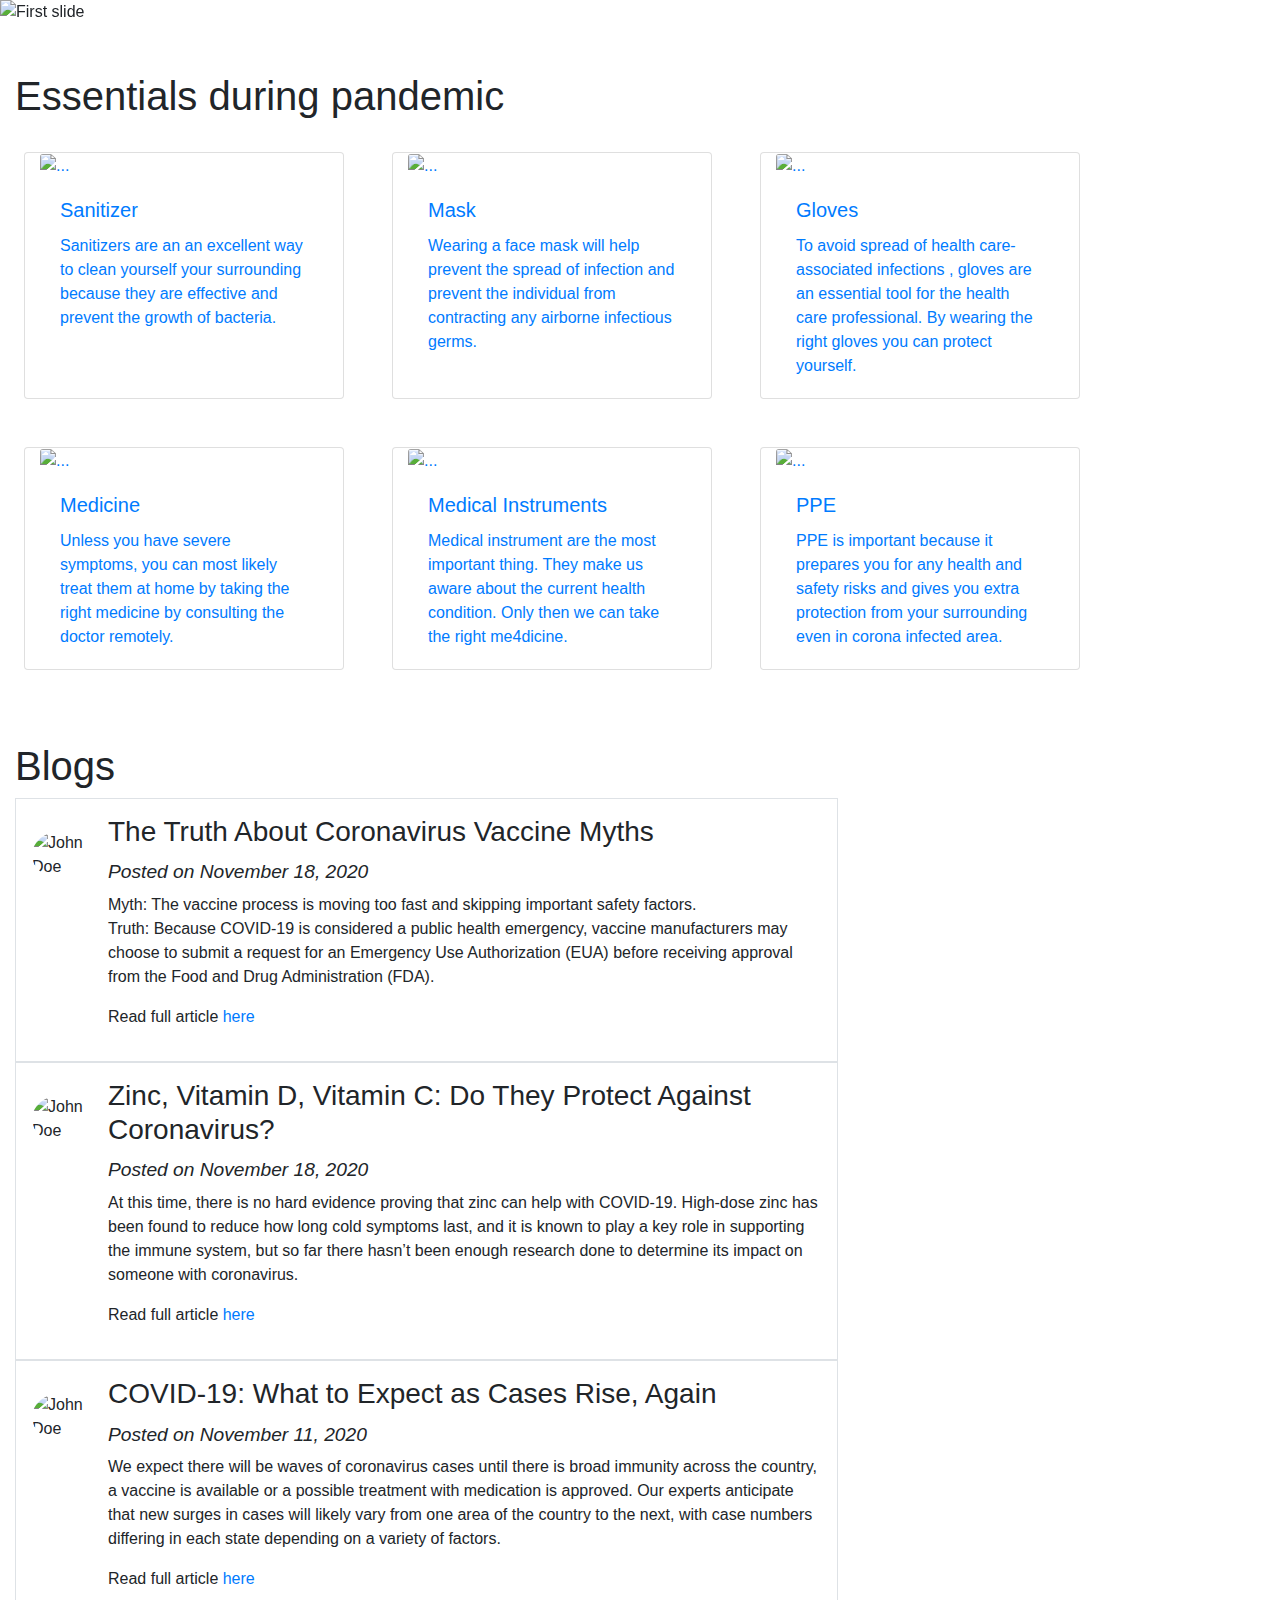
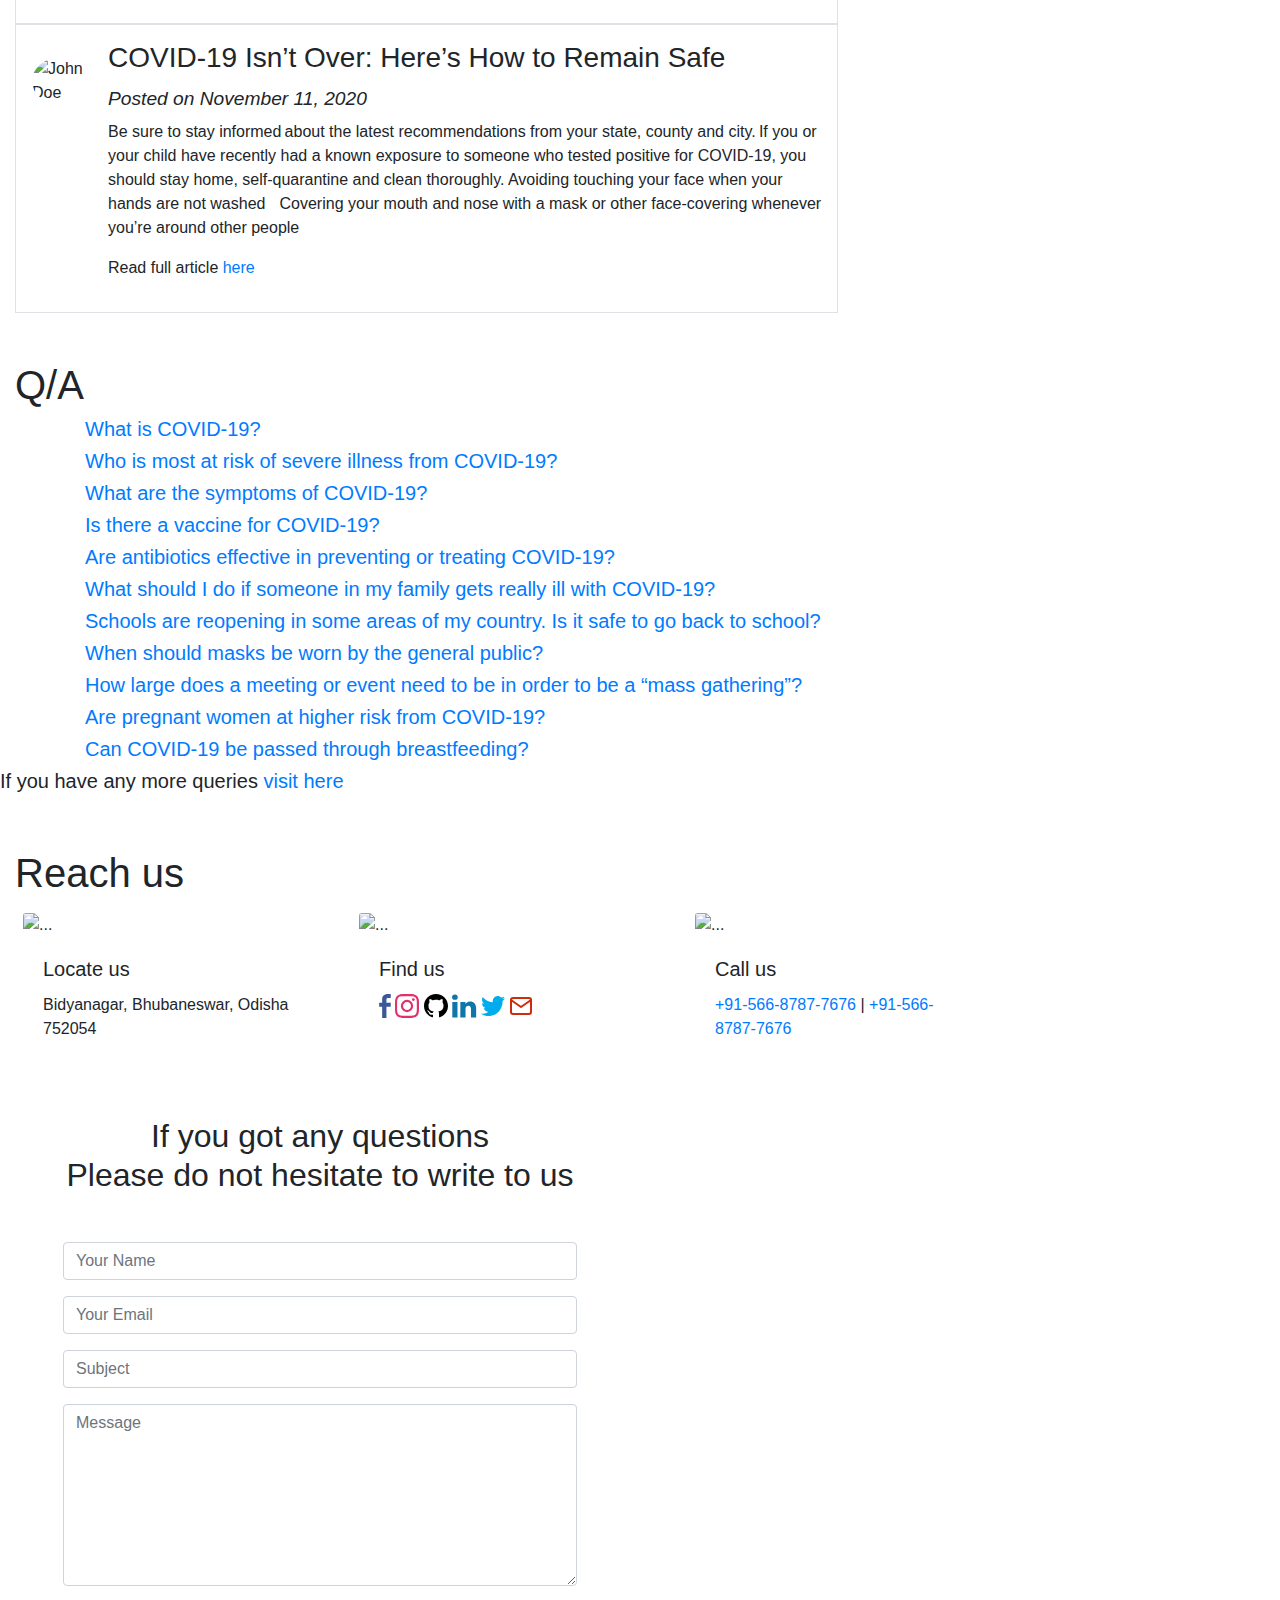
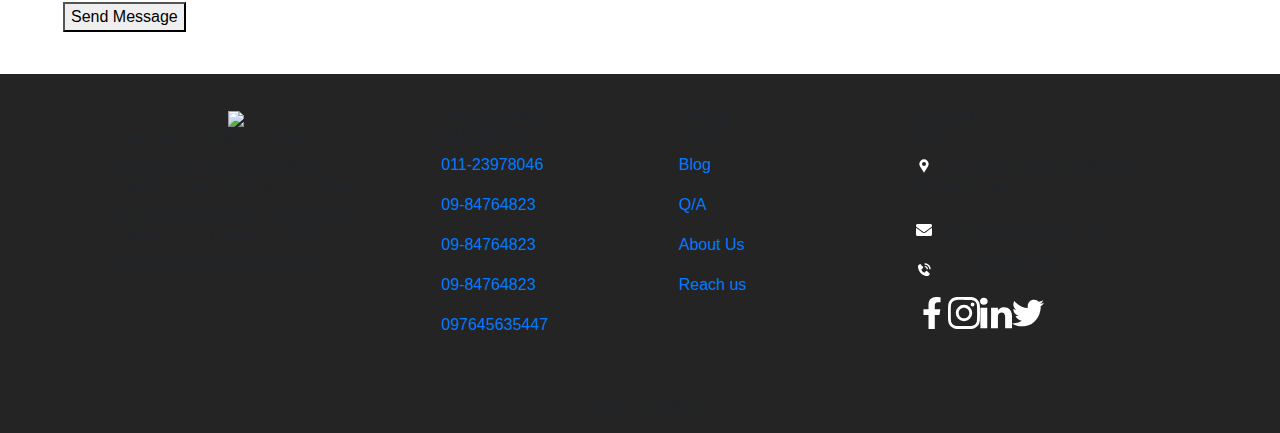
==== commit 347a5b3c: "social icon fixed" ====
--- a/index.html
+++ b/index.html
@@ -496,7 +496,7 @@
       <h5 class="card-title">Find us</h5>
       <p class="card-text social ">
       <a href=""> <svg xmlns="http://www.w3.org/2000/svg" xmlns:xlink="http://www.w3.org/1999/xlink" aria-hidden="true" focusable="false" width="0.75em" height="1.5em" style="-ms-transform: rotate(360deg); -webkit-transform: rotate(360deg); transform: rotate(360deg);" preserveAspectRatio="xMidYMid meet" viewBox="0 0 486.037 1000"><path d="M124.074 1000V530.771H0V361.826h124.074V217.525C124.074 104.132 197.365 0 366.243 0C434.619 0 485.18 6.555 485.18 6.555l-3.984 157.766s-51.564-.502-107.833-.502c-60.9 0-70.657 28.065-70.657 74.646v123.361h183.331l-7.977 168.945H302.706V1000H124.074" fill="#3b5998"/></svg>
-       <a href=""><svg xmlns="http://www.w3.org/2000/svg" xmlns:xlink="http://www.w3.org/1999/xlink" aria-hidden="true" focusable="false" width="1em" height="1em" style="-ms-transform: rotate(360deg); -webkit-transform: rotate(360deg); transform: rotate(360deg);" preserveAspectRatio="xMidYMid meet" viewBox="0 0 24 24"><path d="M17.472 14.382c-.297-.149-1.758-.867-2.03-.967c-.273-.099-.471-.148-.67.15c-.197.297-.767.966-.94 1.164c-.173.199-.347.223-.644.075c-.297-.15-1.255-.463-2.39-1.475c-.883-.788-1.48-1.761-1.653-2.059c-.173-.297-.018-.458.13-.606c.134-.133.298-.347.446-.52c.149-.174.198-.298.298-.497c.099-.198.05-.371-.025-.52c-.075-.149-.669-1.612-.916-2.207c-.242-.579-.487-.5-.669-.51a12.8 12.8 0 0 0-.57-.01c-.198 0-.52.074-.792.372c-.272.297-1.04 1.016-1.04 2.479c0 1.462 1.065 2.875 1.213 3.074c.149.198 2.096 3.2 5.077 4.487c.709.306 1.262.489 1.694.625c.712.227 1.36.195 1.871.118c.571-.085 1.758-.719 2.006-1.413c.248-.694.248-1.289.173-1.413c-.074-.124-.272-.198-.57-.347m-5.421 7.403h-.004a9.87 9.87 0 0 1-5.031-1.378l-.361-.214l-3.741.982l.998-3.648l-.235-.374a9.86 9.86 0 0 1-1.51-5.26c.001-5.45 4.436-9.884 9.888-9.884c2.64 0 5.122 1.03 6.988 2.898a9.825 9.825 0 0 1 2.893 6.994c-.003 5.45-4.437 9.884-9.885 9.884m8.413-18.297A11.815 11.815 0 0 0 12.05 0C5.495 0 .16 5.335.157 11.892c0 2.096.547 4.142 1.588 5.945L.057 24l6.305-1.654a11.882 11.882 0 0 0 5.683 1.448h.005c6.554 0 11.89-5.335 11.893-11.893a11.821 11.821 0 0 0-3.48-8.413z" fill="white"/></svg></a> </a>
+       <a href=""><svg xmlns="http://www.w3.org/2000/svg" xmlns:xlink="http://www.w3.org/1999/xlink" aria-hidden="true" focusable="false" width="1.5em" height="1.5em" style="-ms-transform: rotate(360deg); -webkit-transform: rotate(360deg); transform: rotate(360deg);" preserveAspectRatio="xMidYMid meet" viewBox="0 0 32 32"><path d="M16 0c-4.349 0-4.891.021-6.593.093c-1.709.084-2.865.349-3.885.745a7.847 7.847 0 0 0-2.833 1.849A7.757 7.757 0 0 0 .84 5.52C.444 6.54.179 7.696.095 9.405c-.077 1.703-.093 2.244-.093 6.593s.021 4.891.093 6.593c.084 1.704.349 2.865.745 3.885a7.847 7.847 0 0 0 1.849 2.833a7.757 7.757 0 0 0 2.833 1.849c1.02.391 2.181.661 3.885.745c1.703.077 2.244.093 6.593.093s4.891-.021 6.593-.093c1.704-.084 2.865-.355 3.885-.745a7.847 7.847 0 0 0 2.833-1.849a7.716 7.716 0 0 0 1.849-2.833c.391-1.02.661-2.181.745-3.885c.077-1.703.093-2.244.093-6.593s-.021-4.891-.093-6.593c-.084-1.704-.355-2.871-.745-3.885a7.847 7.847 0 0 0-1.849-2.833A7.716 7.716 0 0 0 26.478.838c-1.02-.396-2.181-.661-3.885-.745C20.89.016 20.349 0 16 0zm0 2.88c4.271 0 4.781.021 6.469.093c1.557.073 2.405.333 2.968.553a4.989 4.989 0 0 1 1.844 1.197a4.931 4.931 0 0 1 1.192 1.839c.22.563.48 1.411.553 2.968c.072 1.688.093 2.199.093 6.469s-.021 4.781-.099 6.469c-.084 1.557-.344 2.405-.563 2.968c-.303.751-.641 1.276-1.199 1.844a5.048 5.048 0 0 1-1.844 1.192c-.556.22-1.416.48-2.979.553c-1.697.072-2.197.093-6.479.093s-4.781-.021-6.48-.099c-1.557-.084-2.416-.344-2.979-.563c-.76-.303-1.281-.641-1.839-1.199c-.563-.563-.921-1.099-1.197-1.844c-.224-.556-.48-1.416-.563-2.979c-.057-1.677-.084-2.197-.084-6.459c0-4.26.027-4.781.084-6.479c.083-1.563.339-2.421.563-2.979c.276-.761.635-1.281 1.197-1.844c.557-.557 1.079-.917 1.839-1.199c.563-.219 1.401-.479 2.964-.557c1.697-.061 2.197-.083 6.473-.083zm0 4.907A8.21 8.21 0 0 0 7.787 16A8.21 8.21 0 0 0 16 24.213A8.21 8.21 0 0 0 24.213 16A8.21 8.21 0 0 0 16 7.787zm0 13.546c-2.948 0-5.333-2.385-5.333-5.333s2.385-5.333 5.333-5.333c2.948 0 5.333 2.385 5.333 5.333S18.948 21.333 16 21.333zM26.464 7.459a1.923 1.923 0 0 1-1.923 1.921a1.919 1.919 0 1 1 0-3.838c1.057 0 1.923.86 1.923 1.917z" fill="#E1306C"/></svg></a>
        <a href=""> <svg xmlns="http://www.w3.org/2000/svg" xmlns:xlink="http://www.w3.org/1999/xlink" aria-hidden="true" focusable="false" width="1.5em" height="1.5em" style="-ms-transform: rotate(360deg); -webkit-transform: rotate(360deg); transform: rotate(360deg);" preserveAspectRatio="xMidYMid meet" viewBox="0 0 64 64"><path fill="black" d="M32 0C14 0 0 14 0 32c0 21 19 30 22 30c2 0 2-1 2-2v-5c-7 2-10-2-11-5c0 0 0-1-2-3c-1-1-5-3-1-3c3 0 5 4 5 4c3 4 7 3 9 2c0-2 2-4 2-4c-8-1-14-4-14-15c0-4 1-7 3-9c0 0-2-4 0-9c0 0 5 0 9 4c3-2 13-2 16 0c4-4 9-4 9-4c2 7 0 9 0 9c2 2 3 5 3 9c0 11-7 14-14 15c1 1 2 3 2 6v8c0 1 0 2 2 2c3 0 22-9 22-30C64 14 50 0 32 0z"/></svg></a> 
        <a href=""> <svg xmlns="http://www.w3.org/2000/svg" xmlns:xlink="http://www.w3.org/1999/xlink" aria-hidden="true" focusable="false" width="1.51em" height="1.5em" style="-ms-transform: rotate(360deg); -webkit-transform: rotate(360deg); transform: rotate(360deg);" preserveAspectRatio="xMidYMid meet" viewBox="0 0 1046.16 1000"><path d="M237.485 1000V325.301H13.229V1000h224.256zM125.386 233.127c78.202 0 126.879-51.809 126.879-116.553C250.808 50.37 203.591-.001 126.87-.001C50.161-.001-.002 50.371-.002 116.574c0 64.747 48.665 116.553 123.924 116.553h1.457zM361.61 1000h224.256V623.215c0-20.165 1.457-40.309 7.379-54.724c16.212-40.289 53.111-82.017 115.06-82.017c81.149 0 113.613 61.872 113.613 152.572v360.949h224.242V613.129c0-207.241-110.636-303.668-258.183-303.668c-120.977 0-174.094 67.622-203.603 113.679h1.497v-97.853H361.615c2.943 63.31 0 674.699 0 674.699z" fill="#0e76a8"/></svg></a> 
        <a href=""><svg xmlns="http://www.w3.org/2000/svg" xmlns:xlink="http://www.w3.org/1999/xlink" aria-hidden="true" focusable="false" width="1.5em" height="1.5em" style="-ms-transform: rotate(360deg); -webkit-transform: rotate(360deg); transform: rotate(360deg);" preserveAspectRatio="xMidYMid meet" viewBox="0 0 1200 1200"><path d="M1200 216.995c-8.026 16.946-22.966 38.351-44.816 64.214s-48.828 48.606-80.937 68.227c.893 7.136 1.562 13.824 2.007 20.067c3.463 96.12-19.561 195.847-51.505 278.93c-61.918 154.473-156.795 278.795-292.308 363.21c-141.314 81.058-305.892 98.298-457.525 83.612C174.25 1083.694 75.033 1050.822 0 988.901c137.233 16.404 265.305-30.28 366.555-105.687c-112.472 2.847-194.191-78.514-232.775-172.575c17.393 4.559 35.588 4.009 52.174 2.677c20.416-1.918 39.796-3.833 58.863-8.026c-71.717-23.139-134.469-65.675-167.224-129.767c-19.213-40.61-27.888-79.282-28.093-123.077c33.605 17.693 74.028 34.937 111.037 33.444c-55.892-47.347-100.7-107.857-109.03-177.258c-5.259-57.866 9.221-110.688 30.101-159.866c83.607 91.885 177.415 167.502 285.618 214.047c73.998 30.302 147.786 46.507 224.081 46.822c-8.807-68.145-1.959-134.05 30.101-189.967c37.73-60.118 92.778-94.998 154.516-112.375c88.337-22.652 174.496 9.345 228.763 70.903c58.521-6.321 114.58-32.283 159.197-58.863c-18.958 57.41-55.874 114.492-109.699 141.806c51.247-9.488 100.149-24.659 145.815-44.144z" fill="#00acee"/></svg></a>  
